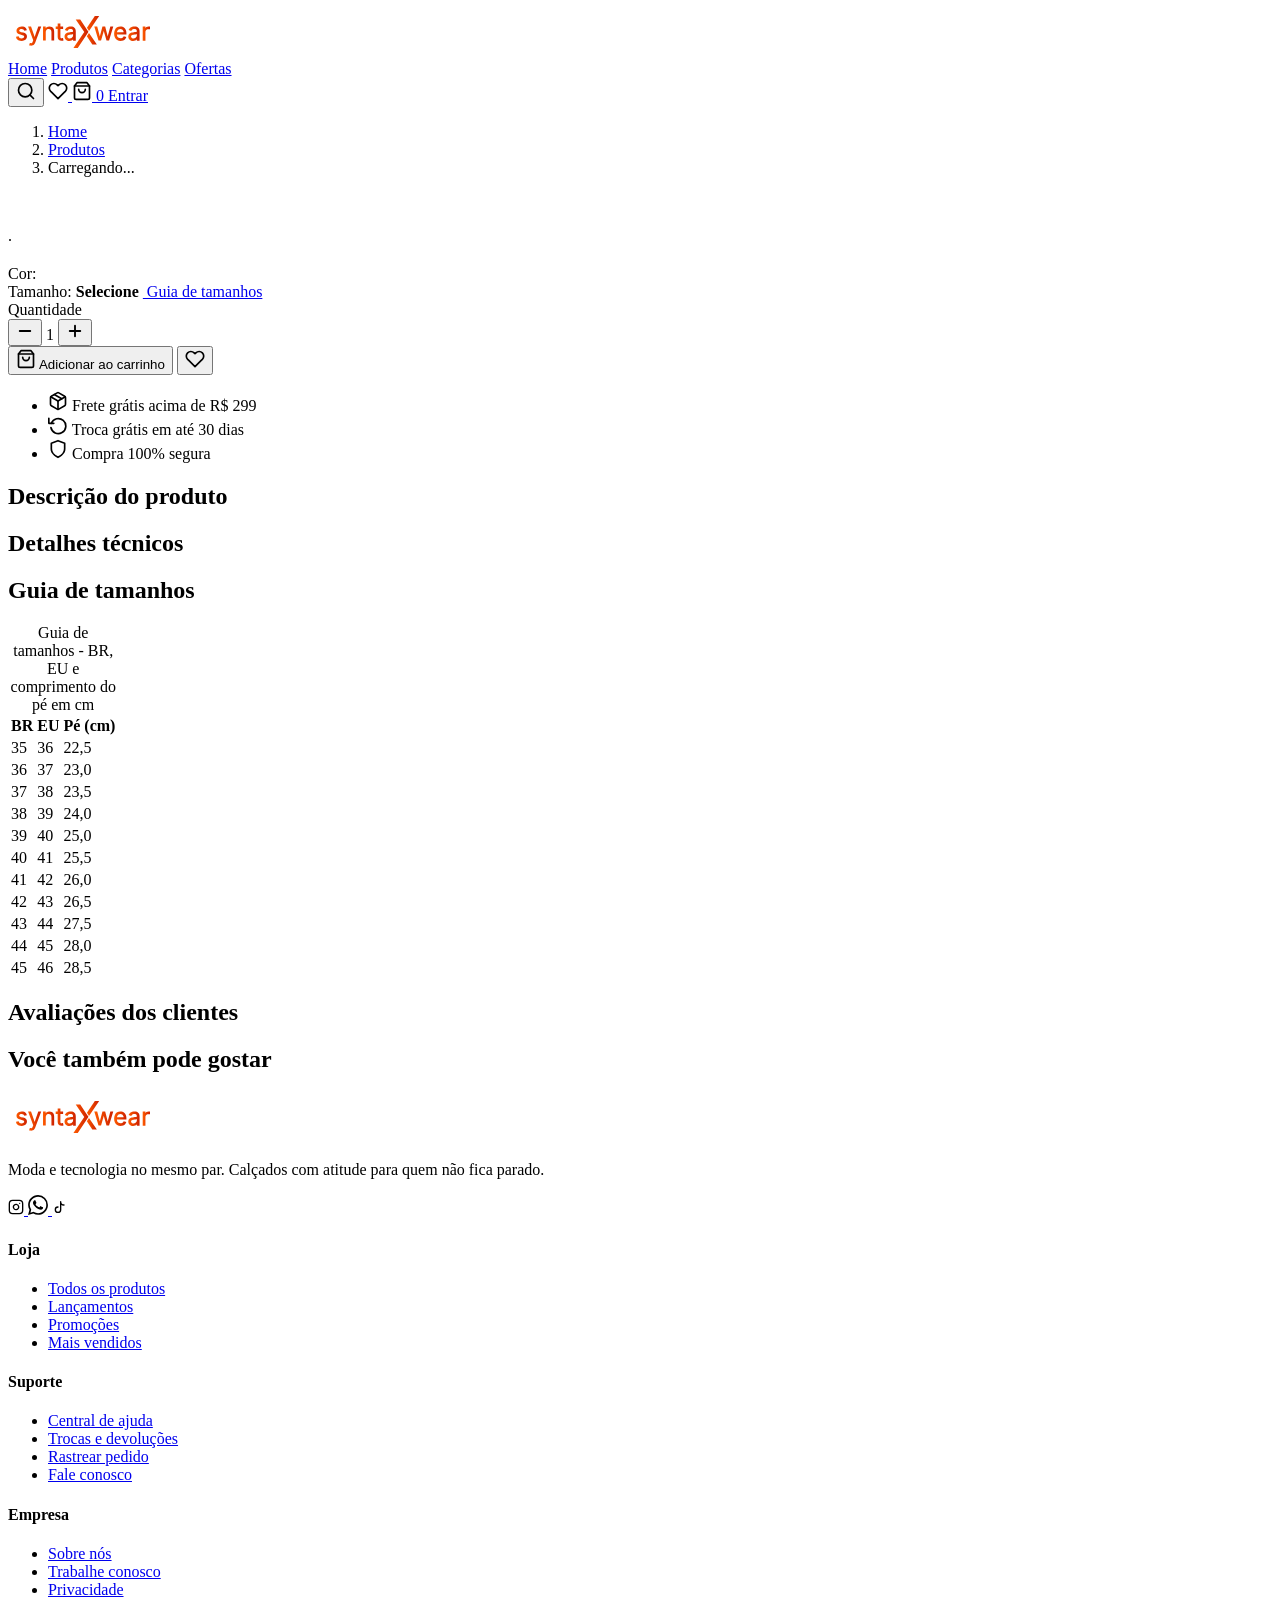
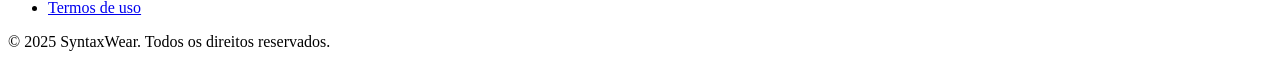
==== pages/produto.html @ 1f0ed77f "feat: adiciona página de detalhe do produto (produto.html) - Estrutura semântica com article, figure" ====
<!DOCTYPE html>
<html lang="pt-BR">

<head>
    <meta charset="UTF-8">
    <meta name="viewport" content="width=device-width, initial-scale=1.0">
    <meta name="description"
        content="SyntaxWear - Detalhes do produto. Confira especificações, tamanhos disponíveis e adicione ao carrinho.">
    <title>Produto - SyntaxWear</title>
</head>

<body>
    <header class="header">
        <div class="container">
            <div class="header-inner">
                <a href="../index.html" title="SyntaxWear - Tênis e Sneakers Online">
                    <img src="../assets/imagens/logo/logo.svg" alt="SyntaxWear - Tênis e Sneakers Online"
                        class="logo" />
                </a>

                <nav class="nav" aria-label="Navegação principal">
                    <a href="../index.html" class="nav-link">Home</a>
                    <a href="produtos.html" class="nav-link active">Produtos</a>
                    <a href="../index.html#categorias" class="nav-link">Categorias</a>
                    <a href="../index.html#newsletter" class="nav-link">Ofertas</a>
                </nav>

                <div class="header-actions">
                    <button class="header-icon-btn" aria-label="Buscar produtos" id="btn-search">
                        <img src="../assets/imagens/icons/search.svg" alt="" aria-hidden="true" />
                    </button>

                    <a href="#" class="header-icon-btn" aria-label="Lista de desejos">
                        <img src="../assets/imagens/icons/heart.svg" alt="" aria-hidden="true" />
                    </a>

                    <a href="carrinho.html" class="header-icon-btn" aria-label="Carrinho de compras">
                        <img src="../assets/imagens/icons/cart.svg" alt="" aria-hidden="true" />
                        <span class="cart-badge" aria-live="polite">0</span>
                    </a>

                    <a href="login.html" class="btn btn-outline">Entrar</a>
                </div>
            </div>
        </div>
    </header>

    <main class="produto-main">
        <nav class="breadcrumb" aria-label="Breadcrumb">
            <div class="container">
                <ol class="breadcrumb-list">
                    <li class="breadcrumb-item">
                        <a href="../index.html" class="breadcrumb-link">Home</a>
                    </li>
                    <li class="breadcrumb-item">
                        <a href="produto.html" class="breadcrumb-link">Produtos</a>
                    </li>
                    <li class="breadcrumb-item" aria-current="page" id="breadcrumb-produto">
                        Carregando...
                    </li>
                </ol>
            </div>
        </nav>

        <div class="container">
            <article class="produto-section" aria-labelledby="produto-name">
                <div class="produto-galeria">
                    <figure class="produto-imagem-principal">
                        <img src="" alt="" id="imagem-principal" class="produto-img" loading="eager" />

                        <figcaption class="produto-badges" aria-label="Etiquetas do produto" id="produto-badges">
                        </figcaption>
                    </figure>

                    <div class="produto-miniaturas" role="list" aria-label="Galeria de imagens do produto"
                        id="produto-miniaturas"></div>
                </div>

                <div class="produto-detalhes">
                    <div class="produto-meta">
                        <span class="produto-categoria" id="produto-categoria"></span>
                        <span class="produto-separador" aria-hidden="true">.</span>
                        <span class="produto-marca" id="produto-marca"></span>
                    </div>

                    <h1 class="produto-nome" id="produto-nome"></h1>

                    <div class="produto-avaliacao" aria-label="Avaliação do produto">
                        <div class="produto-estrelas" id="produto-estrelas" aria-hidden="true"></div>
                        <span class="produto-avaliacao-num" id="produto-avaliacao-num"></span>
                        <span class="produto-avaliacao-total" id="produto-avaliacao-total"></span>
                    </div>

                    <div class="produto-preco" aria-label="Preço do produto">
                        <span class="produto-preco-atual" id="produto-preco-atual"></span>
                        <span class="produto-preco-original" id="produto-preco-original"></span>
                        <span class="produto-desconto" id="produto-desconto"></span>
                    </div>

                    <div class="produto-cores">
                        <span class="produto-opcao-label">
                            Cor: <strong id="cor-selecionada"></strong>
                        </span>
                        <div class="produto-cores-lista" role="group" aria-label="Selecionar cor"
                            id="produto-cores-lista"></div>
                    </div>

                    <div class="produto-tamanhos">
                        <div class="produto-tamanho-header">
                            <span class="produto-opcao-label">
                                Tamanho: <strong id="tamanho-selecionado">Selecione</strong>
                            </span>
                            <a href="#guia-tamanhos" class="produto-guia-link">
                                <img src="../assets/imagens/icons/" alt="" aria-hidden="true">

                                Guia de tamanhos
                            </a>
                        </div>

                        <div class="produto-tamanhos-lista" role="group" aria-label="Selecionar tamanho"
                            id="produto-tamanhos-lista"></div>
                    </div>

                    <div class="produto-quantidade" aria-label="Quantidade">
                        <span class="produto-opcao-label">Quantidade</span>
                        <div class="quantidade-controle">
                            <button class="quantidade-btn" id="btn-diminuir" aria-label="Diminuir quantidade">
                                <img src="../assets/imagens/icons/minus.svg" alt="" aria-hidden="true">
                            </button class="quantidade-btn" id="btn-diminuir" aria-label="Diminuir quantidade">
                            <span class="quantidade-valor" id="quantidade-valor" aria-live="polite">1</span>

                            <button class="quantidade-btn" id="btn-aumentar" aria-label="Aumentar quantidade">
                                <img src="../assets/imagens/icons/plus.svg" alt="" aria-hidden="true">
                            </button>
                        </div>
                    </div>

                    <div class="produto-acoes">
                        <button class="btn btn-primary produto-btn-carrinho" id="btn-adicionar-carrinho"
                            aria-label="Adicionar ao carrinho">
                            <img src="../assets/imagens/icons/cart.svg" alt="" aria-hidden="true">
                            Adicionar ao carrinho
                        </button>
                        <button class="btn btn-outline produto-btn-favorito" id="btn-favorito"
                            aria-label="Adicionar aos favoritos" aria-pressed="false">
                            <img src="../assets/imagens/icons/heart.svg" alt="" aria-hidden="true">
                        </button>
                    </div>

                    <ul class="produto-beneficios" aria-label="Benefícios da compra">
                        <li class="produto-beneficio">
                            <img src="../assets/imagens/icons/package.svg" alt="" aria-hidden="true" />
                            <span>Frete grátis acima de R$ 299</span>
                        </li>
                        <li class="produto-beneficio">
                            <img src="../assets/imagens/icons/refresh.svg" alt="" aria-hidden="true" />
                            <span>Troca grátis em até 30 dias</span>
                        </li>
                        <li class="produto-beneficio">
                            <img src="../assets/imagens/icons/shield.svg" alt="" aria-hidden="true" />
                            <span>Compra 100% segura</span>
                        </li>
                    </ul>
                </div>
            </article>

            <section class="produto-info" aria-label="descricao-titulo">
                <h2 class="produto-info-titulo" id="descricao-titulo">Descrição do produto</h2>
                <p class="produto-descricao" id="produto-descricao"></p>
            </section>

            <section class="produto-info-section" aria-labelledby="detalhes-titulo">
                <h2 class="produto-info-titulo" id="detalhes-titulo">Detalhes técnicos</h2>
                <dl class="produto-especificacoes" id="produto-especificacoes"></dl>
            </section>

            <section class="produto-info-section" id="guia-tamanhos" aria-labelledby="guia-titulo">
                <h2 class="produto-info-titulo" id="guia-titulo">Guia de tamanhos</h2>
                <div class="guia-tamanhos-wrap" role="region" aria-label="Tabela de medidas">
                    <table class="guia-table">
                        <caption class="sr-only">Guia de tamanhos - BR, EU e comprimento do pé em cm</caption>
                        <thead>
                            <tr>
                                <th scope="col">BR</th>
                                <th>EU</th>
                                <th>Pé (cm)</th>
                            </tr>
                        </thead>
                        <tbody>
                            <tr>
                                <td>35</td>
                                <td>36</td>
                                <td>22,5</td>
                            </tr>
                            <tr>
                                <td>36</td>
                                <td>37</td>
                                <td>23,0</td>
                            </tr>
                            <tr>
                                <td>37</td>
                                <td>38</td>
                                <td>23,5</td>
                            </tr>
                            <tr>
                                <td>38</td>
                                <td>39</td>
                                <td>24,0</td>
                            </tr>
                            <tr>
                                <td>39</td>
                                <td>40</td>
                                <td>25,0</td>
                            </tr>
                            <tr>
                                <td>40</td>
                                <td>41</td>
                                <td>25,5</td>
                            </tr>
                            <tr>
                                <td>41</td>
                                <td>42</td>
                                <td>26,0</td>
                            </tr>
                            <tr>
                                <td>42</td>
                                <td>43</td>
                                <td>26,5</td>
                            </tr>
                            <tr>
                                <td>43</td>
                                <td>44</td>
                                <td>27,5</td>
                            </tr>
                            <tr>
                                <td>44</td>
                                <td>45</td>
                                <td>28,0</td>
                            </tr>
                            <tr>
                                <td>45</td>
                                <td>46</td>
                                <td>28,5</td>
                            </tr>
                        </tbody>
                    </table>
                </div>
            </section>

            <section class="produto-info-section" aria-labelledby="avaliacoes-titulo">
                <h2 class="produto-info-titulo" id="avaliacoes-titulo">Avaliações dos clientes</h2>

                <div class="avaliacoes-resumo">
                    <div class="avaliacoes-nota">
                        <span class="avaliacoes-nota-num" id="avaliacoes-nota-num"></span>
                        <div class="avaliacoes-estrelas" id="avaliacoes-estrelas" aria-hidden="true"></div>
                        <span class="avaliacoes-total" id="avaliacoes-total"></span>
                    </div>
                </div>

                <ul class="avaliacoes-lista" id="avaliacoes-lista" aria-label="Lista de avaliações"></ul>
            </section>

            <section class="produto-info-section" aria-labelledby="relacionados-titulo">
                <h2 class="produto-info-titulo" id="relacionados-titulo">Você também pode gostar</h2>
                <div class="relacionado-grid" id="relacionado-grid" role="list" aria-label="Produtos relacionados">
                </div>
            </section>
        </div>
    </main>

    <footer class="footer" role="contentinfo">
        <div class="container">
            <div class="footer-grid">
                <div class="footer-brand">
                    <a href="../index.html" title="SyntaxWear - Tênis e Sneakers Online">
                        <img src="../assets/imagens/logo/logo.svg" alt="SyntaxWear" class="logo-footer">
                    </a>
                    <p>Moda e tecnologia no mesmo par. Calçados com atitude para quem não fica parado.</p>
                </div>

                <div class="footer-social" aria-label="Redes sociais">
                    <a href="#" class="footer-social-btn" aria-label="Instagram">
                        <img src="../assets/imagens/icons/instagram.svg" alt="" aria-hidden="true" />
                    </a>
                    <a href="#" class="footer-social-btn" aria-label="WhatsApp">
                        <img src="../assets/imagens/icons/whatsapp.svg" alt="" aria-hidden="true" />
                    </a>
                    <a href="#" class="footer-social-btn" aria-label="TikTok">
                        <img src="../assets/imagens/icons/tiktok.svg" alt="" aria-hidden="true" />
                    </a>
                </div>

                <nav class="footer-col" aria-label="Links da loja">
                    <h4>Loja</h4>
                    <ul class="footer-links">
                        <li><a href="produtos.html">Todos os produtos</a></li>
                        <li><a href="produtos.html?tag=novo">Lançamentos</a></li>
                        <li><a href="produtos.html?tag=sale">Promoções</a></li>
                        <li><a href="produtos.html?tag=mais-vendido">Mais vendidos</a></li>
                    </ul>
                </nav>

                <nav class="footer-col" aria-label="Links de suporte">
                    <h4>Suporte</h4>
                    <ul class="footer-links">
                        <li><a href="#">Central de ajuda</a></li>
                        <li><a href="#">Trocas e devoluções</a></li>
                        <li><a href="#">Rastrear pedido</a></li>
                        <li><a href="#">Fale conosco</a></li>
                    </ul>
                </nav>

                <nav class="footer-col" aria-label="Links institucionais">
                    <h4>Empresa</h4>
                    <ul class="footer-links">
                        <li><a href="#">Sobre nós</a></li>
                        <li><a href="#">Trabalhe conosco</a></li>
                        <li><a href="#">Privacidade</a></li>
                        <li><a href="#">Termos de uso</a></li>
                    </ul>
                </nav>
            </div>

            <div class="footer-bottom">
                <p>© 2025 SyntaxWear. Todos os direitos reservados.</p>
            </div>
        </div>
    </footer>
</body>

</html>
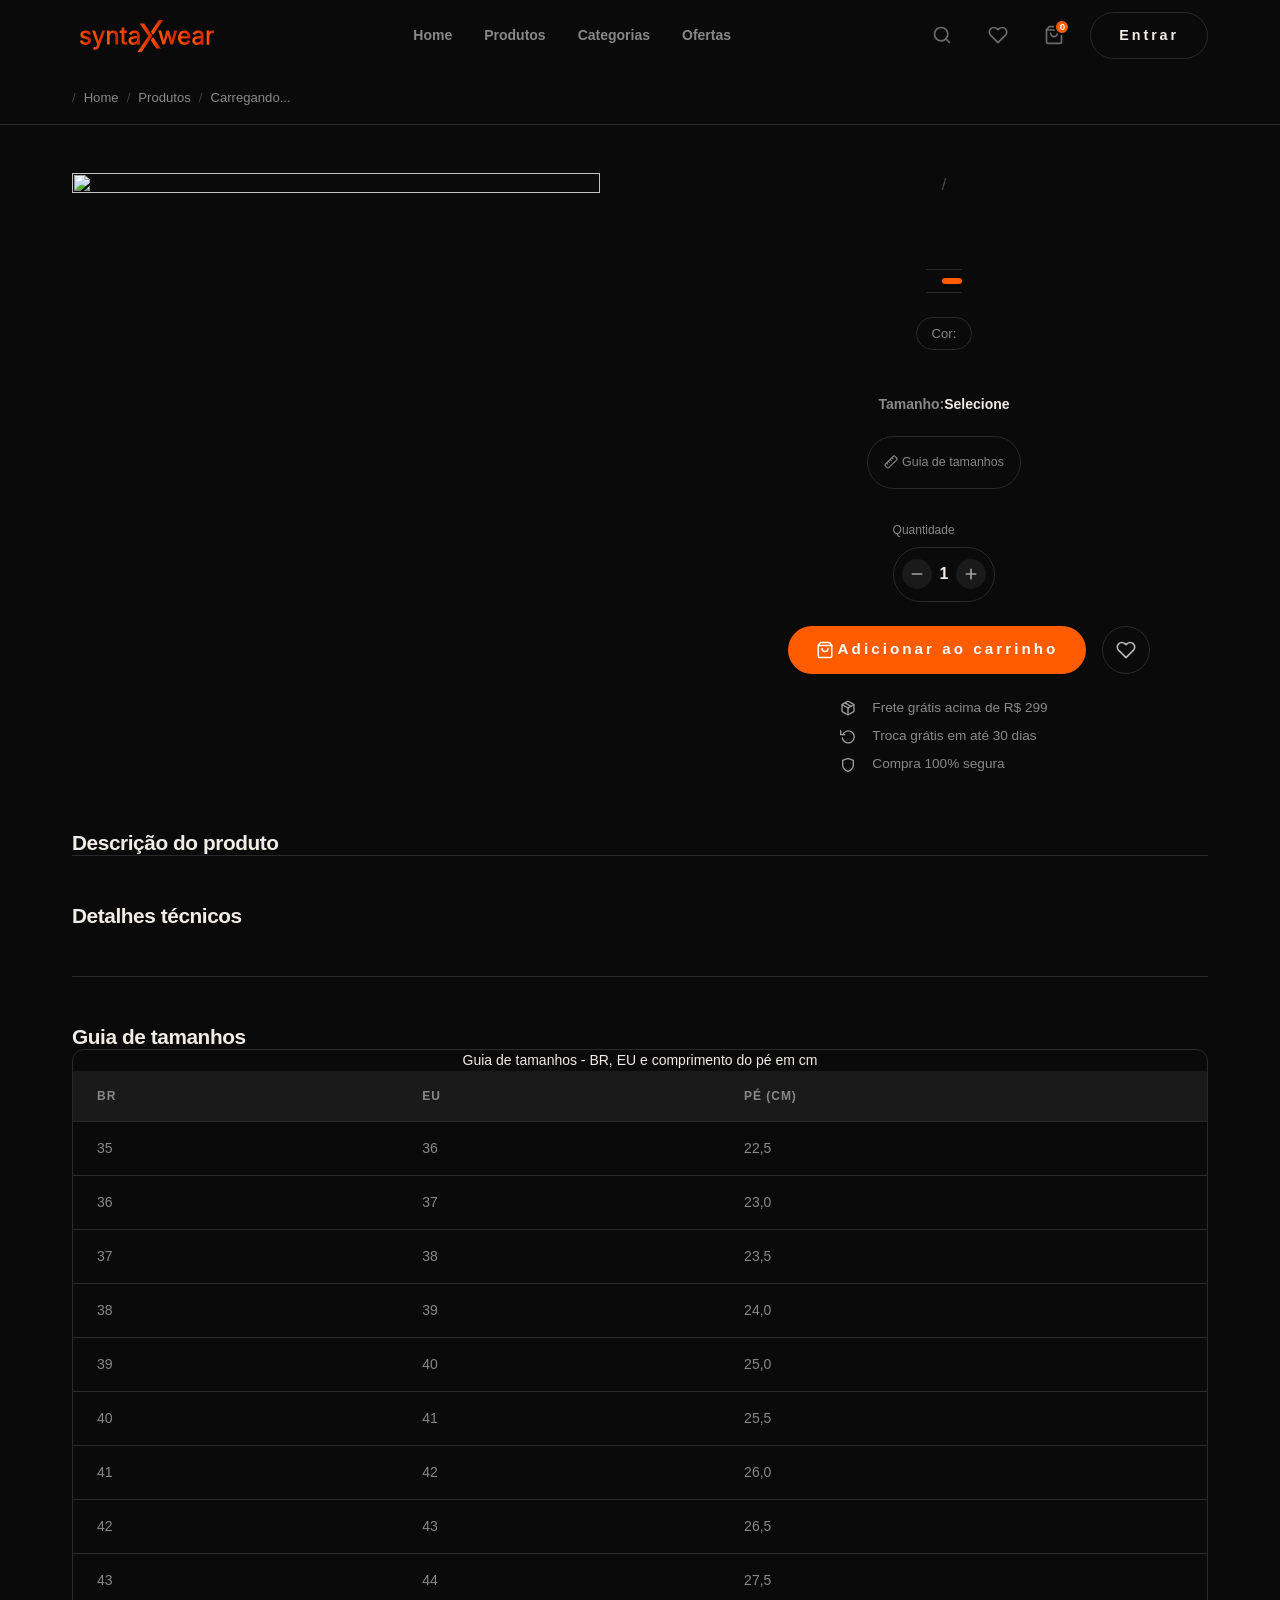
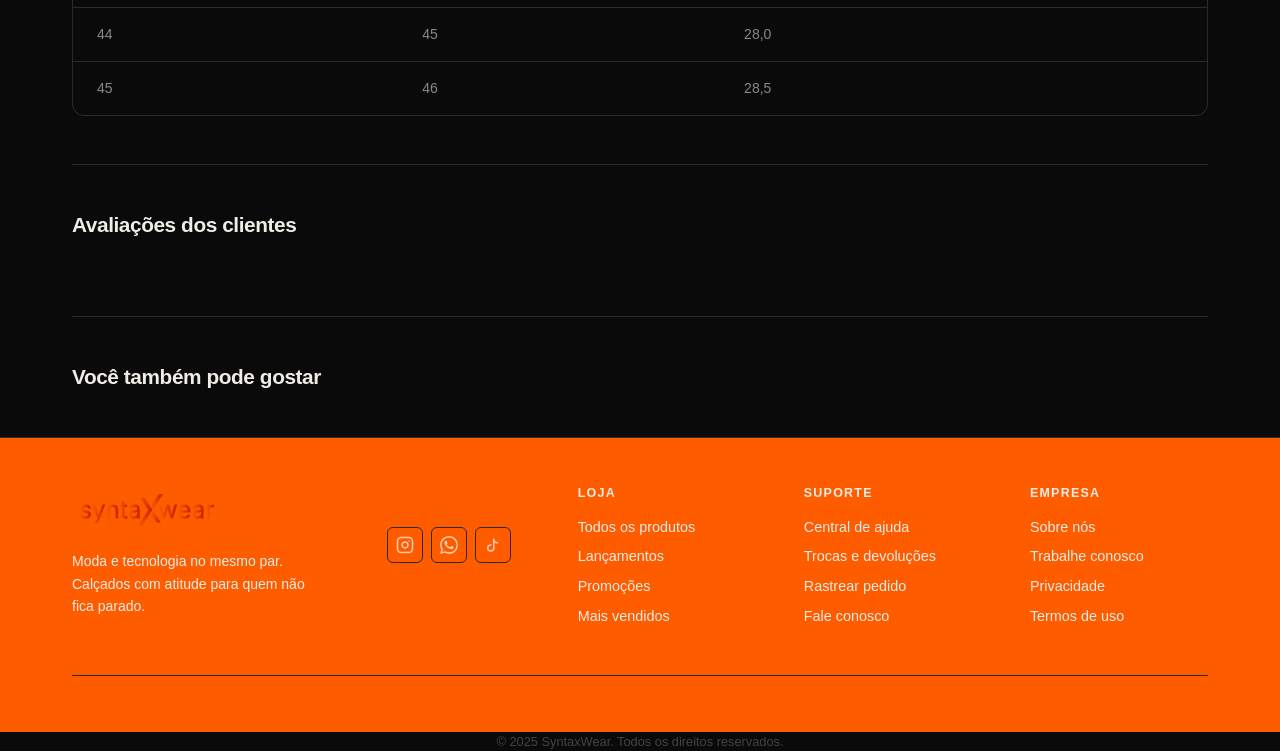
==== commit 0cf4aea6: ""fix: correção do  caminho do globals.css para global.css"" ====
--- a/pages/produto.html
+++ b/pages/produto.html
@@ -6,6 +6,10 @@
     <meta name="viewport" content="width=device-width, initial-scale=1.0">
     <meta name="description"
         content="SyntaxWear - Detalhes do produto. Confira especificações, tamanhos disponíveis e adicione ao carrinho.">
+
+    <link rel="stylesheet" href="../css/global.css">
+    <link rel="stylesheet" href="../css/components.css">
+    <link rel="stylesheet" href="../css/pages/produto.css">
     <title>Produto - SyntaxWear</title>
 </head>
 
@@ -73,13 +77,14 @@
                     </figure>
 
                     <div class="produto-miniaturas" role="list" aria-label="Galeria de imagens do produto"
-                        id="produto-miniaturas"></div>
+                        id="produto-miniaturas">
+                    </div>
                 </div>
 
                 <div class="produto-detalhes">
                     <div class="produto-meta">
                         <span class="produto-categoria" id="produto-categoria"></span>
-                        <span class="produto-separador" aria-hidden="true">.</span>
+                        <span class="produto-separador" aria-hidden="true">/</span>
                         <span class="produto-marca" id="produto-marca"></span>
                     </div>
 
@@ -98,11 +103,14 @@
                     </div>
 
                     <div class="produto-cores">
+                        
+                        <div class="produto-cores-lista" role="group" aria-label="Selecionar cor"
+                            id="produto-cores-lista">
+                        </div>
+
                         <span class="produto-opcao-label">
                             Cor: <strong id="cor-selecionada"></strong>
                         </span>
-                        <div class="produto-cores-lista" role="group" aria-label="Selecionar cor"
-                            id="produto-cores-lista"></div>
                     </div>
 
                     <div class="produto-tamanhos">
@@ -111,14 +119,15 @@
                                 Tamanho: <strong id="tamanho-selecionado">Selecione</strong>
                             </span>
                             <a href="#guia-tamanhos" class="produto-guia-link">
-                                <img src="../assets/imagens/icons/" alt="" aria-hidden="true">
+                                <img src="../assets/imagens/icons/ruler.svg" alt="" aria-hidden="true">
 
                                 Guia de tamanhos
                             </a>
                         </div>
 
                         <div class="produto-tamanhos-lista" role="group" aria-label="Selecionar tamanho"
-                            id="produto-tamanhos-lista"></div>
+                            id="produto-tamanhos-lista">
+                        </div>
                     </div>
 
                     <div class="produto-quantidade" aria-label="Quantidade">
@@ -321,12 +330,12 @@
                     </ul>
                 </nav>
             </div>
-
-            <div class="footer-bottom">
-                <p>© 2025 SyntaxWear. Todos os direitos reservados.</p>
-            </div>
         </div>
     </footer>
+
+    <div class="footer-bottom">
+        <p>© 2025 SyntaxWear. Todos os direitos reservados.</p>
+    </div>
 </body>
 
 </html>
--- a/css/global.css
+++ b/css/global.css
@@ -0,0 +1,262 @@
+:root {
+    /* Cores principais */
+    
+    --clr-bg: #0a0a0a;
+    --clr-surface: #111111;
+    --clr-surface-2: #1a1a1a;
+    --clr-border: #2a2a2a;
+
+    /* Accent — laranja elétrico */
+    
+    --clr-accent: #ff5c00;
+    --clr-accent-2: #ff8c42;
+    --clr-accent-glow: rgba(255, 92, 0, 0.18);
+
+    /* Texto */
+    
+    --clr-text: #f0ece6;
+    --clr-text-muted: #888888;
+    --clr-text-faint: #444444;
+
+    /* Tipografia */
+
+    @import url('https://fonts.googleapis.com/css2?family=Syne:wght@400;600;700;800&family=DM+Sans:ital,opsz,wght@0,9..40,300;0,9..40,400;0,9..40,500;1,9..40,300&display=swap');
+
+    --font-display: 'Syne', sans-serif;
+    --font-body: 'DM Sans', sans-serif;
+
+    /* Espaçamento */
+    
+    --space-xs: 0.25rem;
+    --space-sm: 0.5rem;
+    --space-md: 1rem;
+    --space-lg: 1.5rem;
+    --space-xl: 2rem;
+    --space-2xl: 3rem;
+    --space-3xl: 5rem;
+
+    /* Layout */
+    
+    --max-width: 1200px;
+    --header-h: 72px;
+
+    /* Bordas e sombras */
+    
+    --radius-sm: 6px;
+    --radius-md: 12px;
+    --radius-lg: 20px;
+    --radius-full: 999px; 
+
+    --shadow-sm: 0 2px 8px rgba(0,0,0,0.4);
+    --shadow-md: 0 8px 32px rgba(0,0,0,0.5);
+    --shadow-accent: 0 0 24px rgba(255,92,0,0.25);
+
+    /* Transições */
+    
+    --transition: 0.25s ease;
+    --transition-slow: 0.45s cubic-bezier(0.16, 1, 0.3, 1);
+}
+
+/* ------------- Reset ------------- */
+
+*, *::before, *::after {
+    box-sizing: border-box;
+    margin: 0;
+    padding: 0;
+}
+
+html {
+    font-size: 16px;
+    scroll-behavior: smooth;
+    -webkit-font-smoothing: antialiased;
+}
+
+body {
+    font-family: var(--font-body);
+    color: var(--clr-text);
+    background-color: var(--clr-bg);
+    line-height: 1.5;
+    overflow-x: hidden;
+}
+
+img, video, svg {
+    display: block;
+    max-width: 100%;
+}
+
+a {
+    color: inherit;
+    text-decoration: none;
+}
+
+ul {
+    list-style: none;
+}
+
+button, input, select, textarea {
+    font: inherit;
+    border: none;
+    background: none;
+    outline: none;
+}
+
+button {
+    cursor: pointer;
+}
+
+/* -----------Tipografia ----------- */
+
+h1, h2, h3, h4 {
+    font-family: var(--font-display);
+    line-height: 1.15;
+    font-weight: 700;
+    letter-spacing: -0.02em;
+}
+
+h1 {
+    font-size: clamp(2.5rem, 6vw, 5rem);
+}
+
+h2 {
+    font-size: clamp(1.8rem, 4vw, 3rem);
+}
+
+h3 {
+    font-size: clamp(1.3rem, 2.5vw, 1.8rem);
+}
+
+h4 {
+    font-size: 1.1rem;
+}
+
+p {
+    color: var(--clr-text-muted);
+    max-width: 62ch;
+}
+
+/* ----------- Layout ----------- */
+
+.container {
+    width: 100%;
+    max-width: var(--max-width);
+    margin-inline: auto;
+    padding-inline: var(--space-xl);
+}
+
+.section {
+    padding-block: var(--space-3xl);
+}
+
+.section-header {
+    margin-bottom: var(--space-2xl);
+}
+
+.section-label {
+    display: inline-block;
+    font-family: var(--font-display);
+    font-size: 0.7rem;
+    font-weight: 600;
+    letter-spacing: 0.2em;
+    text-transform: uppercase;
+    color: var(--clr-accent);
+    margin-bottom: var(--space-sm);
+}
+
+/* ----------- Botões -----------*/
+
+.btn {
+    display: inline-flex;
+    align-items: center;
+    gap: var(--space-sm);
+    padding: 0.75rem 1.75rem;
+    border-radius: var(--radius-full);
+    font-family: var(--font-display);
+    font-size: 0.9rem;
+    font-weight: 600;
+    letter-spacing: 0.2em;
+    transition: var(--transition);
+    cursor: pointer;
+    white-space: nowrap;
+}
+
+.btn-primary {
+    background: var(--clr-accent);
+    color: #fff;
+}
+
+.btn-primary:hover {
+    background: var(--clr-accent-2);
+    box-shadow: var(--shadow-accent);
+    transform: translateY(-2px);
+}
+
+.btn-outline {
+    border: 1.5px solid var(--clr-border);
+    color: var(--clr-text);
+}
+
+.btn-outline:hover {
+    border-color: var(--clr-accent);
+    color: var(--clr-accent);
+    transform: translateY(-2px);
+}
+
+.btn-ghost {
+    color: var(--clr-text-muted);
+    padding-inline: var(--shadow-sm);
+}
+
+.btn-ghost:hover {
+    color: var(--clr-text);
+}
+
+/* -------------- Cards ------------- */
+
+.card {
+    background: var(--clr-surface);
+    border: 1px solid var(--clr-border);
+    border-radius: var(--radius-md);
+    overflow: hidden;
+    transition: var(--transition-slow);
+}
+
+.card:hover {
+    border-color: var(--clr-accent);
+    transform: translateY(-4px);
+    box-shadow: var(--shadow-md);
+}
+
+/* ---------- Animações ---------- */
+
+@keyframes fadeUp {
+  from { opacity: 0; transform: translateY(24px); }
+  to   { opacity: 1; transform: translateY(0); }
+}
+ 
+@keyframes fadeIn {
+  from { opacity: 0; }
+  to   { opacity: 1; }
+}
+ 
+@keyframes pulse-glow {
+  0%, 100% { box-shadow: 0 0 0 0 var(--clr-accent-glow); }
+  50%       { box-shadow: 0 0 0 12px transparent; }
+}
+ 
+.animate-fade-up {
+  animation: fadeUp 0.6s var(--transition-slow) both;
+}
+
+/* ---------- Responsividade base ---------- */
+
+@media (max-width: 1024px) {
+  .grid-4 { grid-template-columns: repeat(2, 1fr); }
+  .grid-3 { grid-template-columns: repeat(2, 1fr); }
+}
+ 
+@media (max-width: 640px) {
+  :root { --space-3xl: 3rem; }
+  .container { padding-inline: var(--space-md); }
+  .grid-4, .grid-3, .grid-2 { grid-template-columns: 1fr; }
+  .btn { width: 100%; justify-content: center; }
+}
--- a/css/components.css
+++ b/css/components.css
@@ -0,0 +1,205 @@
+.header {
+    position: fixed;
+    top: 0;
+    left: 0;
+    right: 0;
+    z-index: 100;
+    height: var(--header-h);
+    border-bottom: 1px solid transparent;
+    display: flex;
+    align-items: center;
+    transition: background var(--transition), border-color var(--transition), backdrop-filter var(--transition);
+}
+
+.header-inner {
+    display: flex;
+    align-items: center;
+    justify-content: space-between;
+    width: 100%;
+}
+
+.logo-mark {
+    width: 32px;
+    background: var(--clr-accent);
+    border-radius: var(--radius-sm);
+    display: flex;
+    align-items: center;
+    justify-content: center;
+    font-size: 0.8rem;
+    color: #fff;
+    font-weight: 800;
+}
+
+.logo span {
+    color: var(--clr-accent);
+}
+
+.nav {
+    display: flex;
+    align-items: center;
+    gap: var(--space-xl);
+}
+
+.nav-link {
+    font-family: var(--font-display);
+    font-size: 0.875rem;
+    font-weight: 600;
+    color: var(--clr-text-muted);
+    text-decoration: none;
+    transition: color var(--transition);
+    position: relative;
+}
+
+.nav-link::after {
+    content: '';
+    position: absolute;
+    bottom: -4px;
+    left: 0;
+    width: 0;
+    height: 2px;
+    background: var(--clr-accent);
+    border-radius: 99px;
+    transition: width var(--transition);
+}
+
+.nav-link:hover::after,
+.nav-link-active::after {
+    color: var(--clr-text);
+    width: 100%;
+}
+
+.header-actions {
+    display: flex;
+    align-items: center;
+    gap: var(--space-md);
+}
+
+.header-icon-btn {
+    position: relative;
+    width: 40px;
+    height: 40px;
+    display: flex;
+    align-items: center;
+    justify-content: center;
+    border-radius: var(--radius-md);
+    color: var(--clr-text-muted);
+    transition: var(--transition);
+}
+
+.header-icon-btn img {
+    opacity: 0.4;
+    filter: invert(1);
+}
+
+.header-icon-btn:hover {
+    background: var(--clr-surface-2);
+    color: var(--clr-text);
+    border: 1px solid var(--clr-accent);
+}
+
+.header-icon-btn svg {
+    width: 20px;
+    height: 20px;
+}
+
+.cart-badge {
+    position: absolute;
+    top: 4px;
+    right: 4px;
+    width: 1rem;
+    height: 1rem;
+    background: var(--clr-accent);
+    border-radius: 50%;
+    font-size: 0.6rem;
+    font-weight: 700;
+    color: #fff;
+    display: flex;
+    align-items: center;
+    justify-content: center;
+    border: 2px solid var(--clr-bg);
+}
+
+.footer {
+    background: var(--clr-accent);
+    border-top: 1px solid var(--clr-border);
+    padding-block: var(--space-2xl) var(--space-xl);
+}
+
+.footer-grid {
+    display: grid;
+    grid-template-columns: 1.8fr repeat(3, 1fr);
+    gap: var(--space-2xl);
+    padding-bottom: var(--space-2xl);
+    border-bottom: 1px solid var(--clr-border);
+    margin-bottom: var(--space-xl);
+}
+
+.footer-brand p {
+    font-size: 0.9rem;
+    margin-top: var(--space-md);
+    max-width: 30ch;
+    color: var(--clr-text);
+}
+
+.footer-brand .logo-footer img {
+  height: 32px;
+  width: auto;
+}
+
+.footer-col h4 {
+    font-family: var(--font-display);
+    font-size: 0.8rem;
+    font-weight: 700;
+    letter-spacing: 0.1em;
+    text-transform: uppercase;
+    color: var(--clr-text);
+    margin-bottom: var(--space-md);
+}
+
+.footer-links {
+    display: flex;
+    flex-direction: column;
+    gap: var(--space-sm);
+    font-size: 0.9rem;
+}
+
+.footer-copy p {
+    display: flex;
+    justify-content: center;
+    font-size: 0.8rem;
+    color: var(--clr-text-faint);
+    max-width: none;
+}
+
+.product-card {
+    background: var(--clr-surface);
+    border: 1px solid var(--clr-border);
+    border-radius: var(--radius-md);
+    overflow: hidden;
+    transition: var(--transition-slow);
+    position: relative;
+}
+
+.product-card:hover {
+    border-color: rgba(255, 92, 0, 0.4);
+    transform: translateY(-6px);
+    box-shadow: 0 16px 40px rgba(0, 0, 0, 0.5);
+}
+
+.product-card-image {
+    position: relative;
+    background-color: var(--clr-surface-2);
+    overflow: hidden;
+}
+
+.product-card-image img {
+    width: 100%;
+    height: 100%;
+    object-fit: cover;
+    transition: transform 0.6s var(--transition-slow);
+}
+
+.product-card:hover .product-card-image img {
+    transform: scale(1.06);
+}
+
--- a/css/pages/produto.css
+++ b/css/pages/produto.css
@@ -0,0 +1,742 @@
+.produto-main {
+    padding-top: var(--header-h);
+    min-height: 100vh;
+}
+
+.breadcrumb {
+    padding-block: var(--space-md);
+    border-bottom: 1px solid var(--clr-border);
+}
+
+.breadcrumb-list {
+    display: flex;
+    align-items: center;
+    gap: var(--space-sm);
+    list-style: none;
+}
+
+.breadcrumb-item {
+    display: flex;
+    align-items: center;
+    gap: var(--space-sm);
+    font-size: 0.82rem;
+    color: var(--clr-text-muted);
+}
+
+.breadcrumb-item::before {
+    content: '/';
+    color: var(--clr-text-faint);
+}
+
+.breadcrumb-item::first-child::before { display: none; }
+
+.breadcrumb-link {
+    color: var(--clr-text-muted);
+    transition: color var(--transition);
+}
+
+.breadcrumb-link:hover { color: var(--clr-accent); }
+.breadcrumb-item-active { color: var(--clr-text); }
+
+.produto-section {
+    display: grid;
+    grid-template-columns: 1fr 1fr;
+    grid-template-areas: "galeria detalhes";
+    gap: var(--space-3xl);
+    align-items: start;
+    padding-block: var(--space-2xl);
+}
+
+.produto-galeria { grid-area: galeria; }
+.produto-detalhes { grid-area: detalhes; }
+
+.produto-galeria {
+    display: flex;
+    flex-direction: column;
+    gap: var(--space-md);
+    position: sticky;
+    top: calc(var(--header-h) + var(--space-lg));
+}
+
+.produto-imagem-pricipal {
+    position: relative;
+    border-radius: var(--radius-lg);
+    overflow: hidden;
+    background: var(--clr-surface);
+    border: 1px solid var(--clr-border);
+    aspect-ratio: 4 / 3;
+    margin: 0;
+}
+
+.produto-img {
+    width: 100%;
+    height: 100%;
+    object-fit: cover;
+    transition: transform 0.5s var(--transition-slow);
+}
+
+.produto-imagem-pricipal:hover .produto-img {
+    transform: scale(1.04);
+}
+
+.produto-badges {
+    position: absolute;
+    top: var(--space-md);
+    left: var(--space-md);
+    display: flex;
+    flex-direction: column;
+    gap: var(--space-xs);
+}
+
+.produto-miniaturas {
+    display: grid;
+    grid-template-columns: repeat(4, 1fr);
+    gap: var(--space-sm);
+}
+
+.produto-miniatura {
+    border-radius: var(--radius-sm);
+    overflow: hidden;
+    aspect-ratio: 1;
+    border: 2px solid var(--clr-border);
+    cursor: pointer;
+    transition: var(--transition);
+    background: var(--clr-surface);
+}
+
+.produto-miniatura img {
+    width: 100%;
+    height: 100%;
+    object-fit: cover;
+    transition: transform 0.4s var(--transition-slow);
+}
+
+.produto-miniatura:hover {
+    border-color: var(--clr-accent);
+}
+ 
+.produto-miniatura:hover img {
+    transform: scale(1.08);
+}
+
+.produto-miniatura.ativa {
+    border-color: var(--clr-accent);
+    box-shadow: 0 0 0 2px var(--clr-accent-glow);
+}
+
+.produto-detalhes {
+    display: flex;
+    align-items: center;
+    gap: var(--space-lg);
+    flex-direction: column;
+}
+
+.produto-meta {
+    display: flex;
+    align-items: center;
+    gap: var(--space-sm);
+}
+
+.produto-categoria, .produto-marca {
+    font-size: 0.78rem;
+    font-weight: 500;
+    letter-spacing: 0.08em;
+    text-transform: uppercase;
+    color: var(--clr-text-faint);
+}
+
+.produto-separador {
+    color: var(--clr-text-faint);
+}
+
+.produto-nome {
+    font-family: var(--font-display);
+    font-size: clamp(1.6rem, 3vw, 2.2rem);
+    font-weight: 800;
+    color: var(--clr-text);
+    line-height: 1.15;
+    letter-spacing: -0.02em;
+}
+
+.produto-avaliacao {
+    display: flex;
+    align-items: center;
+    gap: var(--space-sm);
+}
+
+.produto-estrelas {
+    display: flex;
+    gap: 2px;
+}
+
+.produto-estrelas img {
+    width: 16px;
+    height: 16px;
+}
+
+.produto-avaliacao-num {
+    font-family: var(--font-display);
+    font-size: 0.9rem;
+    font-weight: 700;
+    color: var(--clr-text);
+}
+
+.produto-avaliacao-total {
+    font-size: 0.82rem;
+    color: var(--clr-text-muted);
+}
+
+.produto-preco {
+    display: flex;
+    align-items: baseline;
+    gap: var(--space-sm);
+    flex-wrap: wrap;
+    padding-block: var(--space-sm);
+    border-top: 1px solid var(--clr-border);
+    border-bottom: 1px solid var(--clr-border);
+}
+
+.produto-preco-atual {
+    font-family: var(--font-display);
+    font-size: 2rem;
+    font-weight: 800;
+    color: var(--clr-text);
+    line-height: 1;
+}
+
+.produto-preco-original {
+    font-size: 1rem;
+    color: var(--clr-text-faint);
+    text-decoration: line-through;
+}
+
+.produto-desconto {
+    display: inline-flex;
+    align-items: center;
+    padding: 0.2rem 0.6rem;
+    background: var(--clr-accent);
+    color: #fff;
+    border-radius: var(--radius-full);
+    font-size: 0.75rem;
+    font-weight: 700;
+    font-family: var(--font-display);
+}
+
+.produto-opcao-label {
+    font-size: 0.75rem;
+    color: var(--clr-text-muted);
+    display: block;
+    margin-bottom: var(--space-sm);
+}
+
+.produto-opcao-label strong {
+    color: var(--clr-text);
+    font-weight: 600; 
+}
+
+.produto-cores-lista {
+    display: flex;
+    flex-wrap: wrap;
+    gap: var(--space-sm);
+}
+
+.produto-cores {
+    cursor: pointer;
+}
+
+.produto-cores input {
+    position: absolute;
+    opacity: 0;
+    width: 0;
+    height: 0;
+}
+
+.produto-cores span {
+    display: inline-flex;
+    align-items: center;
+    padding: 0.35rem 0.9rem;
+    border: 1.5px solid var(--clr-border);
+    border-radius: var(--radius-full);
+    font-size: 0.82rem;
+    font-weight: 500;
+    color: var(--clr-text-muted);
+    transition: var(--transition);
+    cursor: pointer;
+    user-select: none;
+}
+
+.produto-cores strong:checked + span {
+    border-color: var(--clr-accent);
+    color: var(--clr-accent);
+    background: var(--clr-accent-glow);
+}
+
+.produto-cores:hover span{
+    border-color: var(--clr-accent);
+    color: var(--clr-accent);
+}
+
+.produto-tamanho-header {
+    display: flex;
+    align-items: center;
+    flex-direction: column;
+    justify-content: space-between;
+    margin-bottom: var(--space-sm);
+}
+
+.produto-guia-link {
+    display: flex;
+    align-items: center;
+    gap: 4px;
+    font-size: 0.78rem;
+    color: var(--clr-text-muted);
+    transition: color var(--transition);
+    border: 1.5px solid var(--clr-border);
+    border-radius: var(--radius-full);
+    padding: var(--space-md);
+}
+
+.produto-guia-link img {
+    width: 14px;
+    height: 14px;
+    opacity: 0.5;
+    filter: invert(1);
+}
+
+.produto-guia-link:hover {
+    color: var(--clr-accent);
+}
+
+.produto-tamanhos-lista {
+    display: flex;
+    flex-wrap: wrap;
+    gap: var(--space-sm);
+}
+
+.produto-tamanhos input {
+    position: absolute;
+    opacity: 0;
+    height: 0;
+    width: 0;
+}
+
+.produto-tamanhos span {
+    display: flex;
+    align-items: center;
+    justify-content: center;
+    width: 46px;
+    height: 46px;
+    font-size: 0.875rem;
+    font-weight: 600;
+    font-family: var(--font-display);
+    color: var(--clr-text-muted);
+    transition: var(--transition);
+    cursor: pointer;
+    user-select: none;
+}
+
+.produto-tamanhos input:checked + span {
+    background: var(--clr-accent);
+    border-color: var(--clr-accent);
+    color: #fff;
+}
+
+.produto-tamanhos:hover span {
+    border-color: var(--clr-accent);
+    color: var(--clr-accent);
+}
+
+.produto-tamanhos.indisponivel span {
+    opacity: 0.3;
+    cursor: not-allowed;
+    text-decoration: line-through;
+}
+
+.quantidade-controle {
+    display: flex;
+    align-items: center;
+    gap: 0;
+    border: 1.5px solid var(--clr-border);
+    border-radius: var(--radius-full);
+    overflow: hidden;
+    width: fit-content;
+    height: 55px;
+    padding: var(--space-sm);
+}
+
+.quantidade-btn {
+    width: 30px;
+    height: 30px;
+    display: flex;
+    align-items: center;
+    justify-content: center;
+    background: var(--clr-surface-2);
+    border: none;
+    border-radius: var(--radius-full);
+    cursor: pointer;
+    transition: var(--transition);
+}
+
+.quantidade-btn img {
+    width: 16px;
+    height: 16px;
+    opacity: 0.6;
+    filter: invert(1);
+}
+
+.quantidade-btn:hover img {
+    opacity: 1;
+    filter: invert(1) brightness(10);
+}
+
+.quantidade-valor {
+    min-height: 48px;
+    text-align: center;
+    font-family: var(--font-display);
+    font-size: 1rem;
+    font-weight: 700;
+    color: var(--clr-text);
+    padding-inline: var(--space-sm);
+    margin-top: var(--space-lg);
+}
+
+.produto-acoes {
+    display: flex;
+    gap: var(--space-md);
+    margin-left: 50px;
+}
+
+.produto-btn-carrinho {
+    flex: 1;
+    display: flex;
+    align-items: center;
+    justify-content: center;
+    gap: var(--space-xs);
+    font-size: 0.95rem;
+}
+
+.produto-btn-carrinho img {
+    width: 18px;
+    height: 18px;
+    filter: invert(1);
+}
+
+.produto-btn-favorito {
+    width: 48px;
+    height: 48px;
+    display: flex;
+    align-items: center;
+    justify-content: center;
+    padding: 0;
+    flex-shrink: 0;
+}
+
+.produto-btn-favorito img {
+    width: 20px;
+    height: 20px;
+    opacity: 0.7;
+    filter: invert(1);
+    transition: var(--transition);
+}
+
+.produto-btn-favorito:hover img,
+.produto-btn-favorito:ativo img {
+    opacity: 1;
+    filter: none;
+}
+
+.produto-beneficio {
+    display: flex;
+    align-items: center;
+    gap: var(--space-md);
+    font-size: 0.85rem;
+    color: var(--clr-text-muted);
+    margin-bottom: var(--space-sm);
+}
+
+.produto-beneficio img {
+    width: 16px;
+    height: 16px;
+    opacity: 0.6;
+    filter: invert(1);
+    flex-shrink: 0;
+}
+
+.produto-info-section {
+    padding-block: var(--space-2xl);
+    border-top: 1px solid var(--clr-border);
+}
+
+.produto-info-titulo {
+    font-family: var(--font-display);
+    font-size: 1.3rem;
+    font-weight: 700;
+    color: var(--clr-text);
+    margin-bottom: var(-space-xl);
+}
+
+.produto-descricao {
+    font-size: 0.95rem;
+    line-height: 1.8;
+    color: var(--clr-text-muted);
+    max-width: 70ch;
+}
+
+.produto-especificacoes {
+    display: grid;
+    grid-template-columns: repeat(2, 1fr);
+    gap: var(--space-sm) var(--space-2xl);
+}
+
+.produto-especificacoes dt {
+    font-size: 0.8rem;
+    font-weight: 700;
+    letter-spacing: 0.06em;
+    text-transform: uppercase;
+    color: var(--clr-text-faint);
+    margin-bottom: 2px;
+}
+
+.produto-especificacoes dd {
+    font-size: 0.9rem;
+    color: var(--clr-text-muted);
+    padding-bottom: var(--space-sm);
+    border-bottom: 1px solid var(--clr-border);
+    margin: 0;
+}
+
+.guia-tamanhos-wrap {
+    overflow: auto;
+    border-radius: var(--radius-md);
+    border: 1px solid var(--clr-border);
+}
+
+.guia-table {
+    width: 100%;
+    border-collapse: collapse;
+    font-size: 0.875rem;
+}
+
+.guia-table th {
+    background: var(--clr-surface-2);
+    color: var(--clr-text-muted);
+    font-family: var(--font-display);
+    font-size: 0.75rem;
+    font-weight: 700;
+    letter-spacing: 0.08em;
+    text-transform: uppercase;
+    padding: var(--space-md) var(--space-lg);
+    text-align: left;
+    border-bottom: 1px solid var(--clr-border);
+}
+
+.guia-table td {
+    padding: var(--space-md) var(--space-lg);
+    color: var(--clr-text-muted);
+    border-bottom: 1px solid var(--clr-border);
+    transition:  background var(--transition);
+}
+
+.guia-table tbody tr:last-child td { border-bottom: none; }
+
+.guia-table tbody tr:hover td {
+    background: var(--clr-surface-2);
+    color: var(--clr-text);
+}
+
+.avaliacoes-resumo {
+    margin-bottom: var(--space-xl);
+}
+
+.avaliacoes-nota {
+    display: flex;
+    align-items: center;
+    gap: var(--space-md);
+}
+
+.avaliacoes-nota-num {
+    font-family: var(--font-display);
+    font-size: 3rem;
+    font-weight: 800;
+    color: var(--clr-text);
+    line-height: 1;
+}
+
+.avaliacoes-estrelas {
+    display: flex;
+    gap: 3px;
+}
+
+.avaliacoes-estrelas img {
+    width: 20px;
+    height: 20px;
+}
+
+.avaliacoes-total {
+    font-size: 0.85rem;
+    color: var(--clr-text-muted);
+}
+
+.avaliacoes-lista {
+    display: flex;
+    flex-direction: column;
+    gap: var(--space-lg);
+    list-style: none;
+}
+
+.avaliacoes-item {
+    padding: var(--space-lg);
+    background: var(--clr-surface);
+    border: 1px solid var(--clr-border);
+    border-radius: var(--radius-md);
+    display: grid;
+    grid-template-columns: auto 1fr;
+    gap: var(--space-md);
+}
+
+.avaliacao-avatar {
+    width: 40px;
+    height: 40px;
+    border-radius: 50%;
+    background: var(--clr-accent-glow);
+    border: 1px solid rgba(255,92,0,0.2);
+    display: flex;
+    align-items: center;
+    justify-content: center;
+    font-family: var(--font-display);
+    font-size: 0.9rem;
+    font-weight: 700;
+    color: var(--clr-accent);
+    flex-shrink: 0;
+}
+
+.avaliacao-corpo {
+    display: flex;
+    flex-direction: column;
+    gap: var(--space-xs);
+}
+
+.avaliacao-header {
+    display: flex;
+    align-items: center;
+    justify-content: space-between;
+    flex-wrap: wrap;
+    gap: var(--space-sm);
+}
+
+.avaliacao-autor {
+    font-family: var(--font-display);
+    font-size: 0.9rem;
+    font-weight: 700;
+    color: var(--clr-text);
+}
+
+.avaliacao-data {
+    font-size: 0.75rem;
+    color: var(--clr-text-faint);
+}
+
+.avaliacao-estrelas {
+    display: flex;
+    gap: 2px;
+}
+
+.avaliacao-estrelas img {
+    width: 14px;
+    height: 14px;
+}
+
+.avaliacao-texto {
+    font-size: 0.875rem;
+    color: var(--clr-text-muted);
+    line-height: 1.6;
+    max-width: none;
+}
+
+.relacionado-grid {
+    display: grid;
+    grid-template-columns: repeat(4, 1fr);
+    gap: var(--space-lg);
+}
+
+.footer-social {
+    display: flex;
+    align-items: center;
+    gap: var(--space-sm);
+    flex-wrap: wrap;
+    margin-bottom: var(--space-lg);
+}
+
+.footer-social-btn {
+    width: 36px;
+    height: 36px;
+    border: 1px solid var(--clr-border);
+    border-radius: var(--radius-sm);
+    display: flex;
+    align-items: center;
+    justify-content: center;
+    transition: var(--transition);
+}
+
+.footer-social-btn img {
+    width: 18px;
+    height: 18px;
+    filter: invert(1);
+    opacity: 0.7;
+}
+
+.footer-social-btn:hover {
+    border-color: var(--clr-accent);
+    transform: scale(1.08);
+}
+
+.footer-grid {
+    display: grid;
+    grid-template-columns: 1.5fr 0.8fr repeat(3, 1fr);
+    gap: var(--space-2xl);
+    padding-bottom: var(--space-2xl);
+    border-bottom: 1px solid var(--clr-border);
+    margin-bottom: var(--space-lg);
+}
+
+.footer-brand p {
+    font-size: 0.875rem;
+    color: var(--clr-text);
+    margin-top: var(--space-md);
+    line-height: 1.6;
+}
+
+.footer-brand .logo img {
+    height: 32px;
+    width: auto;
+}
+
+.footer-col h4 {
+    font-family: var(--font-display);
+    font-size: 0.78rem;
+    font-weight: 700;
+    letter-spacing: 0.1em;
+    text-transform: uppercase;
+    color: var(--clr-text);
+    margin-bottom: var(--space-md);
+}
+
+.footer-links {
+    display: flex;
+    flex-direction: column;
+    gap: var(--space-sm);
+    list-style: none;
+}
+
+.footer-links a:hover { color: var(--clr-accent); }
+
+.footer-bottom {
+    display: flex;
+    align-items: center;
+    justify-content: center;
+}
+
+.footer-bottom p {
+    font-size: 0.8rem;
+    color: var(--clr-text-faint);
+}
